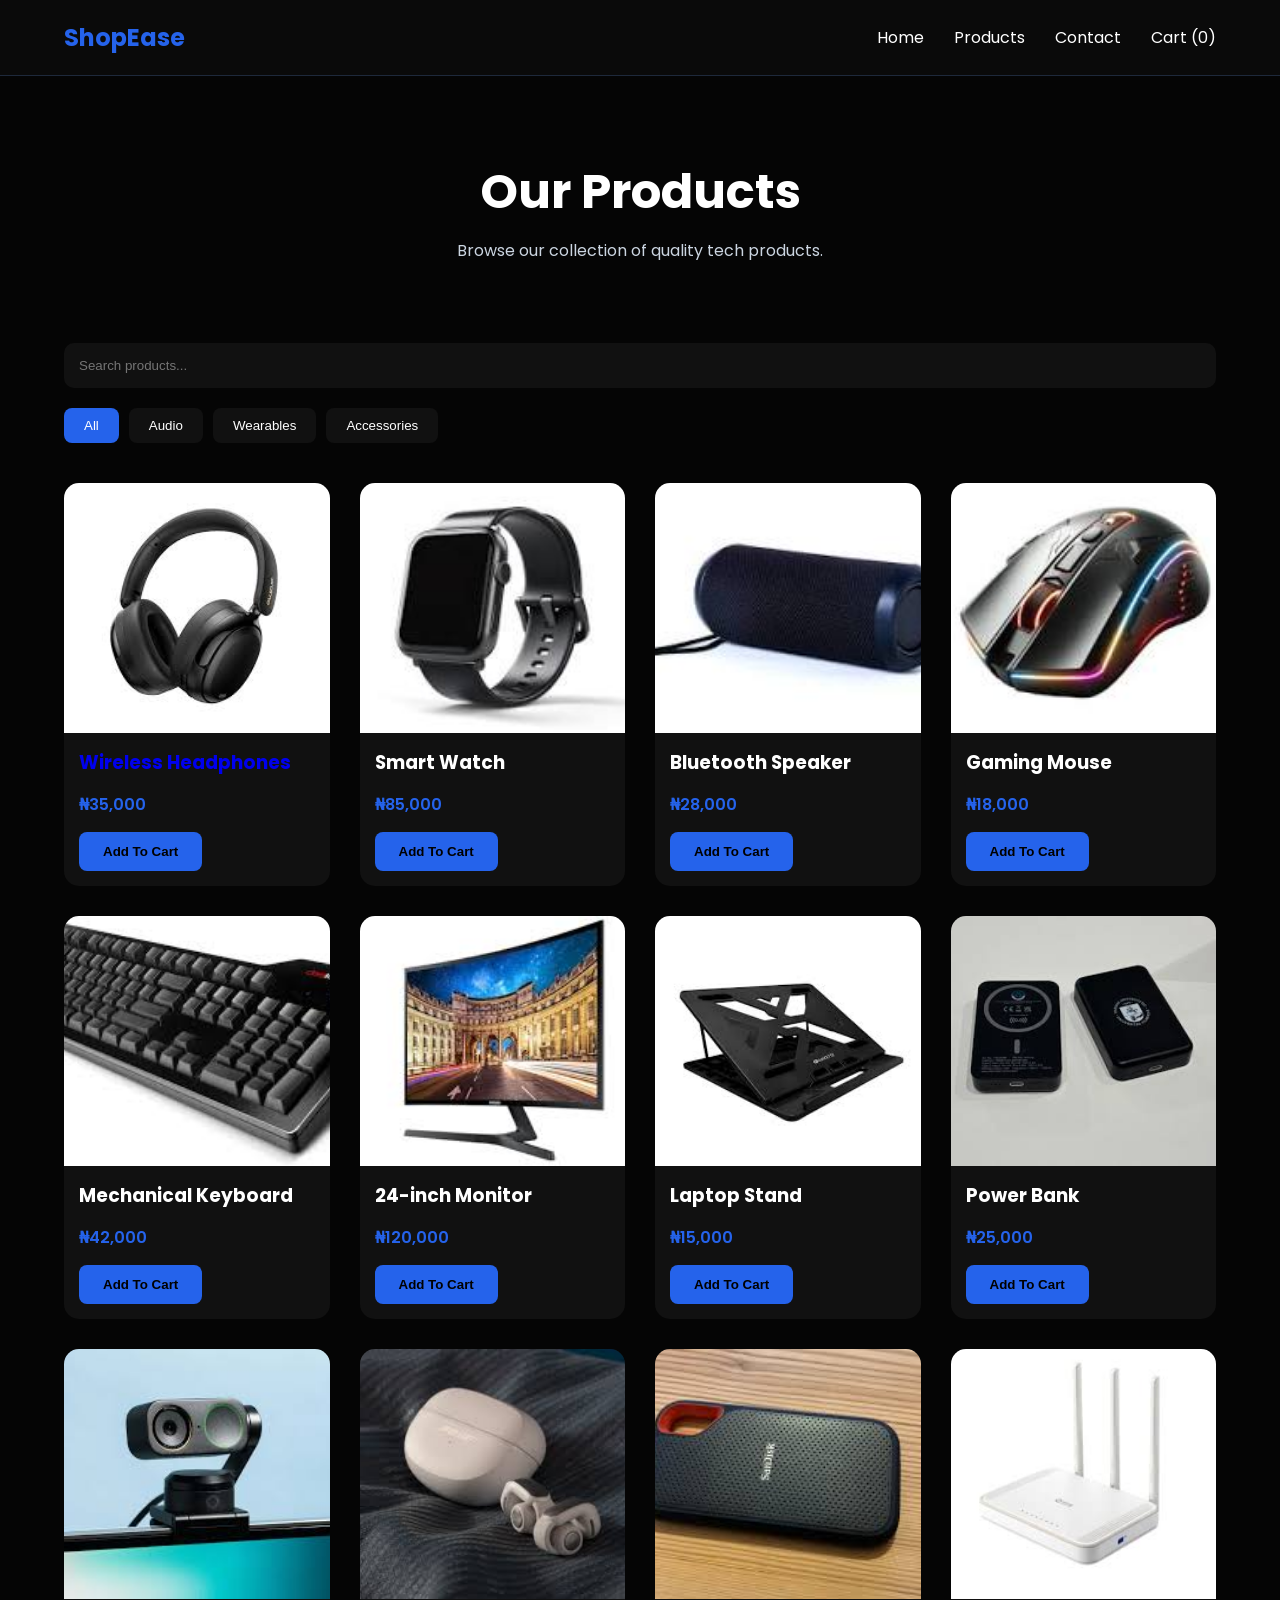
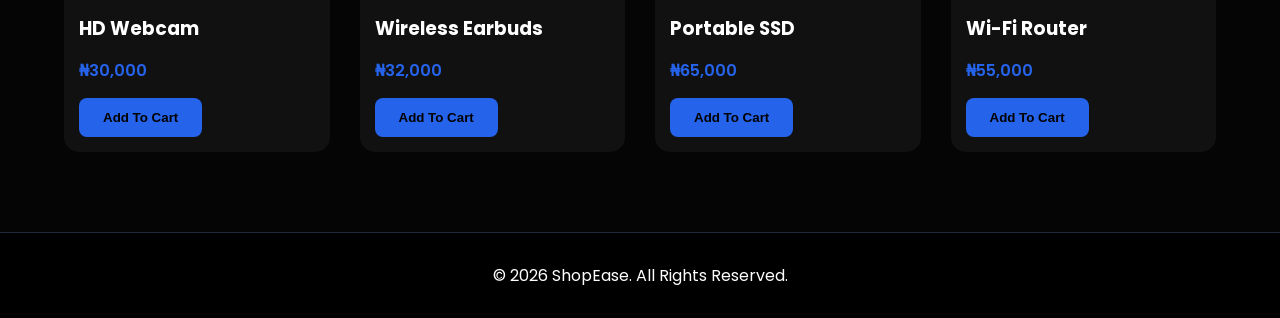
==== E-commerce platform/product.html @ 0b63c88d "Add files via upload" ====
<!DOCTYPE html>
<html lang="en">

<head>
    <meta charset="UTF-8">
    <meta name="viewport" content="width=device-width, initial-scale=1.0">
    <title>Products | ShopEase</title>

    <link rel="stylesheet" href="css/style.css">
</head>

<body>

    <!-- NAVBAR -->
    <header>
        <nav class="navbar">

            <div class="logo">
                <h2>ShopEase</h2>
            </div>

            <ul class="nav-links">
                <li><a href="index.html">Home</a></li>
                <li><a href="products.html">Products</a></li>
                <li><a href="contact.html">Contact</a></li>
                <li>
                    <a href="cart.html">
                    Cart (<span id="cart-count">0</span>)
                    </a>
                </li>
            </ul>

        </nav>
    </header>

    <!-- PAGE HEADER -->
    <section class="page-header">

        <h1>Our Products</h1>

        <p>
            Browse our collection of quality tech products.
        </p>

    </section>

    <!-- SEARCH + FILTER -->
    <section class="filters">

        <input
            type="text"
            placeholder="Search products..."
            class="search-bar">

        <div class="filter-buttons">

            <button class="filter-btn active">
                All
            </button>

            <button class="filter-btn">
                Audio
            </button>

            <button class="filter-btn">
                Wearables
            </button>

            <button class="filter-btn">
                Accessories
            </button>

        </div>

    </section>

    <!-- PRODUCTS GRID -->
    <section class="products-page">

        <div class="product-grid">

            <!-- Product 1 -->
            <div class="product-card">

                <a href="product-details.html">
                    <img src="images/products/product1.jpg" alt="Headphones">
                </a>

                    <h3>
                <a href="product-details.html">
                            Wireless Headphones
                 </a>
                    </h3>
                <p class="price">₦35,000</p>

                <button
                    class="btn add-to-cart"
                    data-id="1"
                    data-name="Wireless Headphones"
                    data-price="35000">
                    Add To Cart
                </button>

            </div>

            <!-- Product 2 -->
            <div class="product-card">

                <img src="images/products/product2.jpg" alt="Smart Watch">

                <h3>Smart Watch</h3>

                <p class="price">₦85,000</p>

                <button class="btn add-to-cart"
                        data-id="2"
                        data-name="Smart Watch"
                        data-price="85000">
                    Add To Cart
                </button>

            </div>

            <!-- Product 3 -->
            <div class="product-card">

                <img src="images/products/product3.jpg" alt="Speaker">

                <h3>Bluetooth Speaker</h3>

                <p class="price">₦28,000</p>

                <button class="btn add-to-cart"
                        data-id="3"
                        data-name="Bluetooth Speaker"
                        data-price="28000">
                    Add To Cart
                </button>

            </div>

            <!-- Product 4 -->
            <div class="product-card">

                <img src="images/products/product4.jpg" alt="Mouse">

                <h3>Gaming Mouse</h3>

                <p class="price">₦18,000</p>

                <button class="btn add-to-cart"
                        data-id="4"
                        data-name="Gaming Mouse"
                        data-price="18000">
                    Add To Cart
                </button>

            </div>

            <!-- Product 5 -->
            <div class="product-card">

                <img src="images/products/product5.jpg" alt="Keyboard">

                <h3>Mechanical Keyboard</h3>

                <p class="price">₦42,000</p>

                <button class="btn add-to-cart"
                        data-id="5"
                        data-name="Mechanical Keyboard"
                        data-price="42000">
                    Add To Cart
                </button>

            </div>

            <!-- Product 6 -->
            <div class="product-card">

                <img src="images/products/product6.jpg" alt="Monitor">

                <h3>24-inch Monitor</h3>

                <p class="price">₦120,000</p>

                <button class="btn add-to-cart"
                        data-id="6"
                        data-name="24-inch Monitor"
                        data-price="120000">
                    Add To Cart
                </button>

            </div>

            <!-- Product 7 -->
            <div class="product-card">

                <img src="images/products/product7.jpg" alt="Laptop Stand">

                <h3>Laptop Stand</h3>

                <p class="price">₦15,000</p>

                <button class="btn add-to-cart"
                        data-id="7"
                        data-name="Laptop Stand"
                        data-price="15000">
                    Add To Cart
                </button>

            </div>

            <!-- Product 8 -->
            <div class="product-card">

                <img src="images/products/product8.jpg" alt="Power Bank">

                <h3>Power Bank</h3>

                <p class="price">₦25,000</p>

                <button class="btn add-to-cart"
                        data-id="8"
                        data-name="Power Bank"
                        data-price="25000">
                    Add To Cart
                </button>

            </div>

            <!-- Product 9 -->
            <div class="product-card">

                <img src="images/products/product9.jpg" alt="Webcam">

                <h3>HD Webcam</h3>

                <p class="price">₦30,000</p>

                <button class="btn add-to-cart"
                        data-id="9"
                        data-name="HD Webcam"
                        data-price="30000">
                    Add To Cart
                </button>

            </div>

            <!-- Product 10 -->
            <div class="product-card">

                <img src="images/products/product10.jpg" alt="Earbuds">

                <h3>Wireless Earbuds</h3>

                <p class="price">₦32,000</p>

                <button class="btn add-to-cart"
                        data-id="10"
                        data-name="Wireless Earbuds"
                        data-price="32000">
                    Add To Cart
                </button>

            </div>

            <!-- Product 11 -->
            <div class="product-card">

                <img src="images/products/product11.jpg" alt="SSD">

                <h3>Portable SSD</h3>

                <p class="price">₦65,000</p>

                <button class="btn add-to-cart"
                        data-id="11"
                        data-name="Portable SSD"
                        data-price="65000">
                    Add To Cart
                </button>

            </div>

            <!-- Product 12 -->
            <div class="product-card">

                <img src="images/products/product12.jpg" alt="Router">

                <h3>Wi-Fi Router</h3>

                <p class="price">₦55,000</p>

                <button class="btn add-to-cart"
                        data-id="12"
                        data-name="Wi-Fi Router"
                        data-price="55000">
                    Add To Cart
                </button>

            </div>

        </div>

    </section>

    <!-- FOOTER -->
    <footer>
        <p>© 2026 ShopEase. All Rights Reserved.</p>
    </footer>

</body>
</html>
---- E-commerce platform/css/style.css ----
/* =========================
   GOOGLE FONT
========================= */
@import url('https://fonts.googleapis.com/css2?family=Poppins:wght@300;400;500;600;700&display=swap');

/* =========================
   RESET
========================= */
*{
    margin:0;
    padding:0;
    box-sizing:border-box;
}

html{
    scroll-behavior:smooth;
}

body{
    font-family:'Poppins',sans-serif;
    background:#050505;
    color:#fff;
    overflow-x:hidden;
}

/* =========================
   GLOBAL
========================= */
a{
    text-decoration:none;
}

img{
    width:100%;
    display:block;
}

ul{
    list-style:none;
}

.btn{
    display:inline-block;
    padding:12px 24px;
    background:#2563eb;
    color:#000;
    border:none;
    border-radius:8px;
    font-weight:600;
    cursor:pointer;
    transition:0.3s ease;
}

.btn:hover{
    transform:translateY(-3px);
    box-shadow:0 8px 20px rgba(37,99,235,0.3);
}

/* =========================
   NAVBAR
========================= */
header{
    position:sticky;
    top:0;
    z-index:1000;

    background:#0a0a0a;
    border-bottom:1px solid #1e293b;
}

.navbar{
    width:90%;
    max-width:1200px;

    margin:auto;

    display:flex;
    justify-content:space-between;
    align-items:center;

    padding:20px 0;
}

.logo h2{
    color:#2563eb;
}

.nav-links{
    display:flex;
    gap:30px;
}

.nav-links a{
    color:white;
    transition:0.3s;
}

.nav-links a:hover{
    color:#2563eb;
}

/* =========================
   HERO SECTION
========================= */
.hero{
    min-height:90vh;

    display:flex;
    justify-content:center;
    align-items:center;

    text-align:center;

    padding:40px 20px;
}

.hero-content{
    max-width:700px;
}

.hero-content h1{
    font-size:4rem;
    margin-bottom:20px;
}

.hero-content p{
    font-size:1.1rem;
    color:#cbd5e1;
    margin-bottom:30px;
}

/* =========================
   FEATURED PRODUCTS
========================= */
.featured-products{
    width:90%;
    max-width:1200px;

    margin:auto;

    padding:80px 0;
}

.section-title{
    text-align:center;
    margin-bottom:50px;
}

.section-title h2{
    font-size:2.5rem;
}

.product-grid{
    display:grid;
    grid-template-columns:repeat(auto-fit,minmax(250px,1fr));
    gap:30px;
}

/* PRODUCT CARD */
.product-card{
    background:#111111;

    border-radius:15px;

    overflow:hidden;

    transition:0.3s ease;
}

.product-card:hover{
    transform:translateY(-10px);
}

.product-card img{
    height:250px;
    object-fit:cover;
}

.product-card h3{
    padding:15px;
}

.price{
    padding:0 15px;
    color:#2563eb;
    font-weight:600;
}

.product-card .btn{
    margin:15px;
}
/* =========================
   PRODUCTS PAGE
========================= */

.page-header{
    text-align:center;
    padding:80px 20px;
}

.page-header h1{
    font-size:3rem;
    margin-bottom:10px;
}

.page-header p{
    color:#cbd5e1;
}

.filters{
    width:90%;
    max-width:1200px;

    margin:auto;

    display:flex;
    flex-direction:column;

    gap:20px;

    padding-bottom:40px;
}

.search-bar{
    padding:15px;

    border:none;
    outline:none;

    border-radius:10px;

    background:#111111;
    color:white;
}

.filter-buttons{
    display:flex;
    flex-wrap:wrap;
    gap:10px;
}

.filter-btn{
    padding:10px 20px;

    border:none;

    border-radius:8px;

    cursor:pointer;

    background:#111111;
    color:white;
}

.filter-btn.active,
.filter-btn:hover{
    background:#2563eb;
}

.products-page{
    width:90%;
    max-width:1200px;

    margin:auto;

    padding-bottom:80px;
}
/* =========================
   PRODUCT DETAILS
========================= */

.product-details{
    padding:80px 0;
}

.product-details-container{
    width:90%;
    max-width:1200px;

    margin:auto;

    display:grid;
    grid-template-columns:1fr 1fr;

    gap:50px;

    align-items:center;
}

/* IMAGE */
.main-product-image{
    width:100%;
    border-radius:15px;
}

/* PRODUCT INFO */
.product-info h1{
    font-size:3rem;
    margin-bottom:20px;
}

.product-price{
    font-size:2rem;
    color:#2563eb;
    font-weight:600;
    margin-bottom:20px;
}

.product-description{
    color:#cbd5e1;
    line-height:1.8;
    margin-bottom:30px;
}

/* QUANTITY */
.quantity-section{
    margin-bottom:30px;
}

.quantity-section input{
    margin-left:10px;

    width:80px;

    padding:10px;

    border:none;

    border-radius:8px;
}

/* BUTTONS */
.product-actions{
    display:flex;
    gap:15px;
}

.secondary-btn{
    background:#111111;
    color:white;
    border:1px solid #2563eb;
}

.secondary-btn:hover{
    background:#2563eb;
}

/* RELATED PRODUCTS */
.related-products{
    width:90%;
    max-width:1200px;

    margin:auto;

    padding-bottom:80px;
}
/* =========================
   CART PAGE
========================= */

.cart-section{
    padding:80px 0;
}

.cart-container{
    width:90%;
    max-width:1200px;

    margin:auto;

    display:grid;
    grid-template-columns:2fr 1fr;

    gap:40px;
}

/* CART ITEM */
.cart-item{
    display:flex;
    align-items:center;

    gap:20px;

    background:#111111;

    padding:20px;

    border-radius:12px;

    margin-bottom:20px;
}

.cart-item img{
    width:120px;
    height:120px;

    object-fit:cover;

    border-radius:10px;
}

.cart-info{
    flex:1;
}

.cart-info h3{
    margin-bottom:10px;
}

.cart-info p{
    color:#2563eb;
    font-weight:600;
}

.cart-item input{
    width:70px;

    padding:10px;

    border:none;

    border-radius:8px;
}

/* REMOVE BUTTON */
.remove-btn{
    background:#dc2626;

    color:white;

    border:none;

    padding:10px 15px;

    border-radius:8px;

    cursor:pointer;
}

/* CART SUMMARY */
.cart-summary{
    background:#111111;

    padding:30px;

    border-radius:12px;

    height:fit-content;
}

.cart-summary h2{
    margin-bottom:20px;
}

.summary-row{
    display:flex;
    justify-content:space-between;

    margin-bottom:15px;
}

.total{
    font-size:1.2rem;
    font-weight:700;

    border-top:1px solid #222;

    padding-top:15px;
}

.checkout-btn{
    width:100%;

    margin-top:20px;
}
/* =========================
   CART MOBILE
========================= */

@media(max-width:768px){

    .cart-container{
        grid-template-columns:1fr;
    }

    .cart-item{
        flex-direction:column;
        text-align:center;
    }

    .cart-item img{
        width:100%;
        max-width:250px;
        height:auto;
    }

    .remove-btn{
        width:100%;
    }

}
/* =========================
   CONTACT PAGE
========================= */

.contact-page{
    padding:80px 0;
}

.contact-container{
    width:90%;
    max-width:700px;

    margin:auto;
}

#contactForm{
    background:#111111;

    padding:40px;

    border-radius:15px;
}

.form-group{
    margin-bottom:20px;
}

.form-group label{
    display:block;

    margin-bottom:8px;
}

.form-group input,
.form-group textarea{
    width:100%;

    padding:15px;

    border:none;

    border-radius:10px;

    background:#1a1a1a;

    color:white;

    outline:none;
}

.form-group input:focus,
.form-group textarea:focus{
    border:1px solid #2563eb;
}

#formMessage{
    margin-top:15px;

    font-weight:600;
}
/* =========================
   CONTACT MOBILE


@media(max-width:768px){

    #contactForm{
        padding:25px;
    }

}
========================= */
/* =========================
   NEWSLETTER
========================= */
.newsletter{
    background:#0a0a0a;

    text-align:center;

    padding:80px 20px;
}

.newsletter h2{
    margin-bottom:15px;
}

.newsletter p{
    margin-bottom:25px;
    color:#cbd5e1;
}

.newsletter form{
    display:flex;
    justify-content:center;
    gap:10px;
    flex-wrap:wrap;
}

.newsletter input{
    padding:12px;

    width:300px;

    border:none;
    outline:none;

    border-radius:8px;
}

/* =========================
   FOOTER
========================= */
footer{
    text-align:center;

    padding:30px;

    background:#000000;

    border-top:1px solid #1e293b;
}

/* =========================
   TABLET
========================= */
@media(max-width:992px){

    .hero-content h1{
        font-size:3rem;
    }

}
    
/* =========================
   MOBILE
========================= */
@media(max-width:768px){

    .navbar{
        flex-direction:column;
        gap:15px;
    }

    .nav-links{
        flex-wrap:wrap;
        justify-content:center;
        gap:15px;
    }

    .hero-content h1{
        font-size:2.5rem;
    }

    .section-title h2{
        font-size:2rem;
    }

    .newsletter input{
        width:100%;
    }

    .newsletter form{
        flex-direction:column;
        align-items:center;
    }

    .newsletter button{
        width:100%;
        max-width:300px;
    }

}
@media(max-width:768px){

    .product-details-container{
        grid-template-columns:1fr;
    }

    .product-info h1{
        font-size:2rem;
    }

    .product-actions{
        flex-direction:column;
    }

    .product-actions .btn{
        width:100%;
    }

}
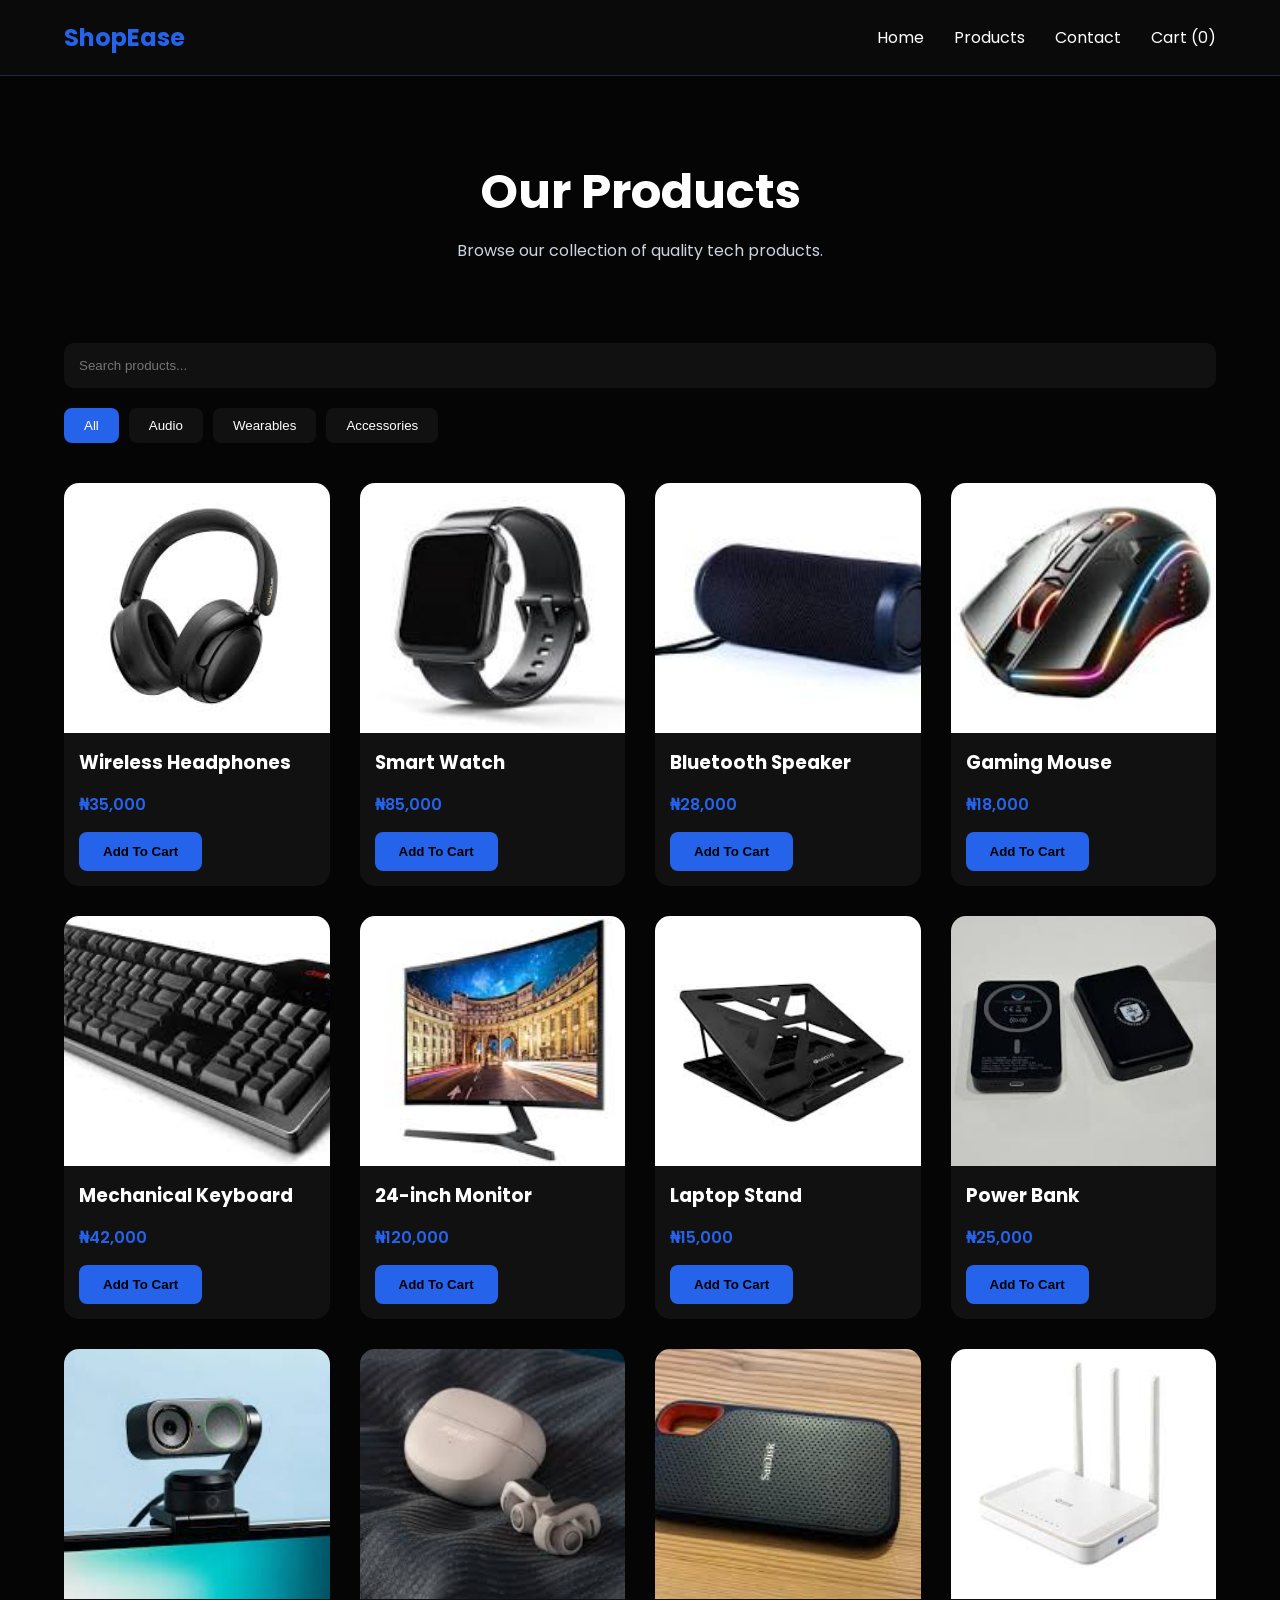
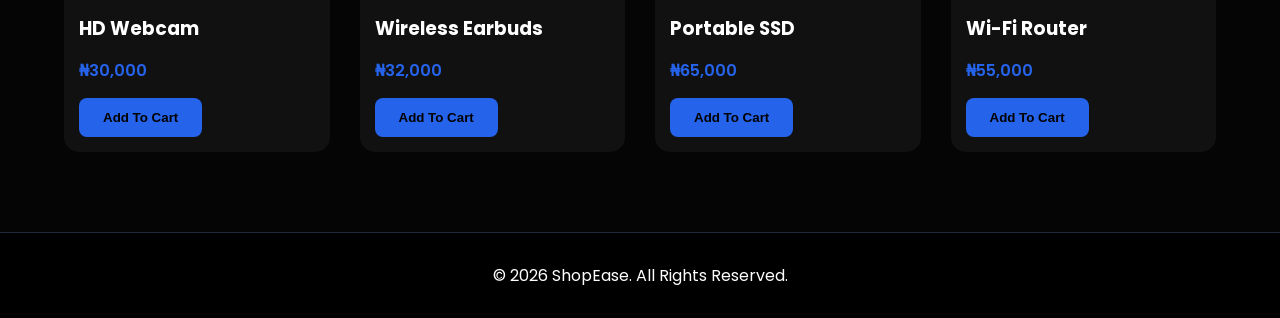
==== commit 73f9a5cf: "Update product.html" ====
--- a/E-commerce platform/product.html
+++ b/E-commerce platform/product.html
@@ -82,15 +82,10 @@
             <!-- Product 1 -->
             <div class="product-card">
 
-                <a href="product-details.html">
-                    <img src="images/products/product1.jpg" alt="Headphones">
-                </a>
-
-                    <h3>
-                <a href="product-details.html">
-                            Wireless Headphones
-                 </a>
-                    </h3>
+                <img src="images/products/product1.jpg" alt="Headphones">
+
+                <h3> Wireless Headphones</h3>
+                
                 <p class="price">₦35,000</p>
 
                 <button
@@ -311,4 +306,4 @@
     </footer>
 
 </body>
-</html>+</html>
